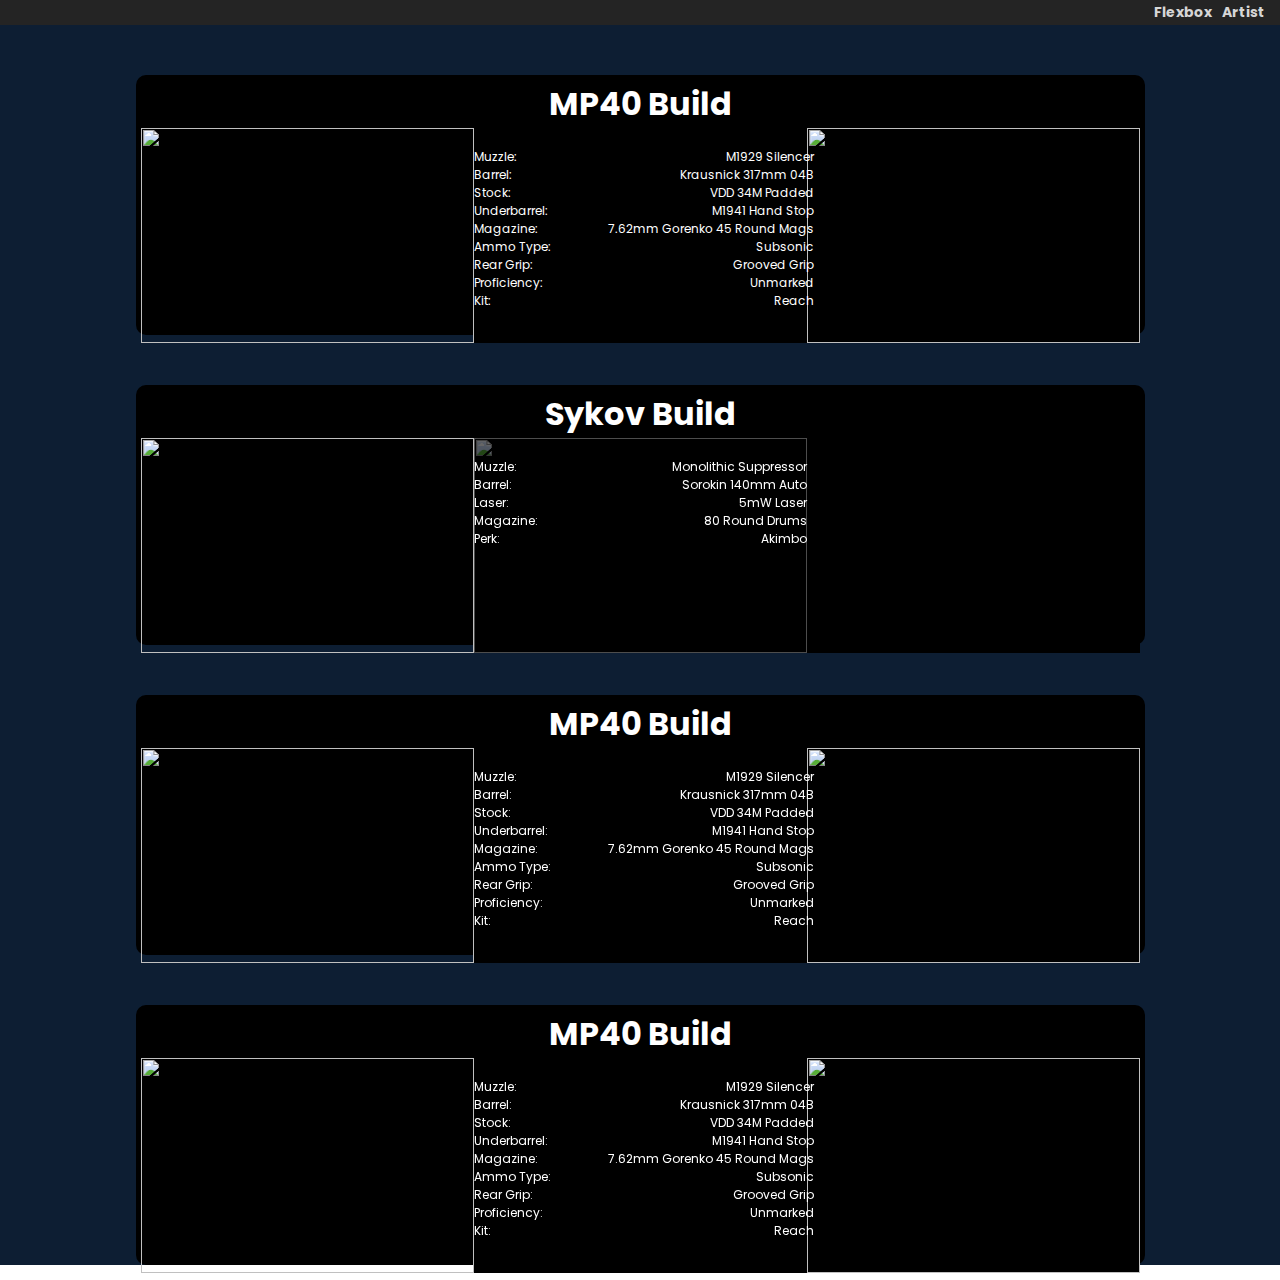
==== index.html @ e8457b79 "Added html, css, and background video." ====
<!DOCTYPE html>
<html lang="en">

<head>
    <meta charset="UTF-8">
    <meta http-equiv="X-UA-Compatible" content="IE=edge">
    <meta name="viewport" content="width=device-width, initial-scale=1.0">

    <!-- STYLES -->
    <link rel="stylesheet" href="styles.css">

    <!-- LINK ICON -->
    <link rel="shortcut icon" href="https://blissful-hugle-8249d8.netlify.app/images/flexbox-icon.png"
        type="image/x-icon">

    <!-- TITLE -->
    <title>FLEX PRACTICE</title>
</head>

<body>
    <section id="home">
        <video class="background-video" src="/videos/CYGN Final Animation.mp4" muted loop autoplay></video>

        <div class="navbar">

            <a href="#">
                <img class="flexbox-logo" src="https://blissful-hugle-8249d8.netlify.app/images/flexbox-icon.png"
                    alt="">
            </a>
            <div class="right-nav">
                <a href="index.html">
                    <h1 class="nav-heading">Flexbox</h1>
                </a>

                <a href="artist.html">
                    <h1 class="nav-heading">Artist</h1>
                </a>
            </div>
        </div>
        <div class="main-container">



            <div class="container">
                <a href="https://www.gamesatlas.com/cod-warzone-weapon-blueprints/vanguard/night" target="_blank">
                    <h1 class="title">MP40 Build</h1>
                    <div class="weapon-showcase">
                        <div class="gun">
                            <img class="mp40" src="/images/mp40.jpg" alt="">
                        </div>
                        <div class="build">
                            <!-- <img class="background-build" src="/images/BOCW-S3-Announcement-TOUT.jpg" alt=""> -->
                            <video class="backgroundvideo-build" src="/videos/FAWWK.mp4" muted autoplay loop></video>
                            <ul>
                                <li class="perklist">
                                    <div class="attachment-flex">
                                        <p class="text">Muzzle:</p>
                                        <p class="text">M1929 Silencer</p>
                                    </div>
                                </li>

                                <li class="perklist">
                                    <div class="attachment-flex">
                                        <p class="text">Barrel:</p>
                                        <p class="text">Krausnick 317mm 04B</p>
                                    </div>
                                </li>

                                <li class="perklist">
                                    <div class="attachment-flex">
                                        <p class="text">Stock:</p>
                                        <p class="text">VDD 34M Padded</p>
                                    </div>
                                </li>

                                <li class="perklist">
                                    <div class="attachment-flex">
                                        <p class="text">Underbarrel:</p>
                                        <p class="text">M1941 Hand Stop</p>
                                    </div>
                                </li>

                                <li class="perklist">
                                    <div class="attachment-flex">
                                        <p class="text">Magazine:</p>
                                        <p class="text">7.62mm Gorenko 45 Round Mags</p>
                                    </div>
                                </li>

                                <li class="perklist">
                                    <div class="attachment-flex">
                                        <p class="text">Ammo Type:</p>
                                        <p class="text">Subsonic</p>
                                    </div>
                                </li>

                                <li class="perklist">
                                    <div class="attachment-flex">
                                        <p class="text">Rear Grip:</p>
                                        <p class="text">Grooved Grip</p>
                                    </div>
                                </li>

                                <li class="perklist">
                                    <div class="attachment-flex">
                                        <p class="text">Proficiency:</p>
                                        <p class="text">Unmarked</p>
                                    </div>
                                </li>

                                <li class="perklist">
                                    <div class="attachment-flex">
                                        <p class="text">Kit:</p>
                                        <p class="text">Reach</p>
                                    </div>
                                </li>





                                <!-- <li class="perklist">Krausnick 317mm 04B</li> -->
                                <!-- <li class="perklist">VDD 34M Padded</li> -->
                                <!-- <li class="perklist">M1941 Hand Stop</li> -->
                                <!-- <li class="perklist">7.62mm Gorenko 45 Round Mags</li> -->
                                <!-- <li class="perklist">Subsonic</li> -->
                                <!-- <li class="perklist">Grooved Grip</li> -->
                                <!-- <li class="perklist">Unmarked</li> -->
                                <!-- <li class="perklist">Reach</li> -->
                            </ul>
                        </div>
                        <div class="map">
                            <img class="rebirth" src="/images/rebirth.jpg" alt="">
                        </div>

                    </div>
                </a>
            </div>

            <div class="container">
                <h1 class="title">Sykov Build</h1>
                <div class="weapon-showcase">
                    <div class="gun">
                        <img class="mp40" src="/images/sykov.jpeg" alt="">
                    </div>
                    <div class="build">
                        <img class="weapon-middle" src="/images/sykov.jpg" alt="">
                        <ul class="perklist1">
                            <li>
                                <div class="attachment-flex-space-between">
                                    <p class="text">Muzzle:</p>
                                    <p class="text">Monolithic Suppressor</p>
                                </div>
                            </li>

                            <li>
                                <div class="attachment-flex-space-between">
                                    <p class="text">Barrel:</p>
                                    <p class="text">Sorokin 140mm Auto</p>
                                </div>
                            </li>

                            <li>
                                <div class="attachment-flex-space-between">
                                    <p class="text">Laser:</p>
                                    <p class="text">5mW Laser</p>
                                </div>
                            </li>

                            <!-- <li class="perklist"> -->
                            <!-- <div class="attachment-flex"> -->
                            <!-- <p class="text">Underbarrel:</p> -->
                            <!-- <p class="text">M1941 Hand Stop</p> -->
                            <!-- </div> -->
                            <!-- </li> -->

                            <li>
                                <div class="attachment-flex-space-between">
                                    <p class="text">Magazine:</p>
                                    <p class="text">80 Round Drums</p>
                                </div>
                            </li>

                            <li>
                                <div class="attachment-flex-space-between">
                                    <p class="text">Perk:</p>
                                    <p class="text">Akimbo</p>
                                </div>
                            </li>

                            <!-- <li class="perklist"> -->
                            <!-- <div class="attachment-flex"> -->
                            <!-- <p class="text">Rear Grip:</p> -->
                            <!-- <p class="text">Grooved Grip</p> -->
                            <!-- </div> -->
                            <!-- </li> -->

                            <!-- <li class="perklist"> -->
                            <!-- <div class="attachment-flex"> -->
                            <!-- <p class="text">Proficiency:</p> -->
                            <!-- <p class="text">Unmarked</p> -->
                            <!-- </div> -->
                            <!-- </li> -->

                            <!-- <li class="perklist"> -->
                            <!-- <div class="attachment-flex"> -->
                            <!-- <p class="text">Kit:</p> -->
                            <!-- <p class="text">Reach</p> -->
                            <!-- </div> -->
                            <!-- </li> -->





                            <!-- <li class="perklist">Krausnick 317mm 04B</li> -->
                            <!-- <li class="perklist">VDD 34M Padded</li> -->
                            <!-- <li class="perklist">M1941 Hand Stop</li> -->
                            <!-- <li class="perklist">7.62mm Gorenko 45 Round Mags</li> -->
                            <!-- <li class="perklist">Subsonic</li> -->
                            <!-- <li class="perklist">Grooved Grip</li> -->
                            <!-- <li class="perklist">Unmarked</li> -->
                            <!-- <li class="perklist">Reach</li> -->
                        </ul>
                    </div>
                    <div class="map">
                        <!-- <img class="rebirth" src="/images/rebirth.jpg" alt=""> -->
                        <video class="backgroundvideo-third" src="/videos/pistol kills x2.mp4" muted autoplay
                            loop></video>
                    </div>

                </div>
            </div>

            <div class="container">
                <h1 class="title">MP40 Build</h1>
                <div class="weapon-showcase">
                    <div class="gun">
                        <img class="mp40" src="/images/mp40.jpg" alt="">
                    </div>
                    <div class="build">
                        <ul>
                            <li class="perklist">
                                <div class="attachment-flex">
                                    <p class="text">Muzzle:</p>
                                    <p class="text">M1929 Silencer</p>
                                </div>
                            </li>

                            <li class="perklist">
                                <div class="attachment-flex">
                                    <p class="text">Barrel:</p>
                                    <p class="text">Krausnick 317mm 04B</p>
                                </div>
                            </li>

                            <li class="perklist">
                                <div class="attachment-flex">
                                    <p class="text">Stock:</p>
                                    <p class="text">VDD 34M Padded</p>
                                </div>
                            </li>

                            <li class="perklist">
                                <div class="attachment-flex">
                                    <p class="text">Underbarrel:</p>
                                    <p class="text">M1941 Hand Stop</p>
                                </div>
                            </li>

                            <li class="perklist">
                                <div class="attachment-flex">
                                    <p class="text">Magazine:</p>
                                    <p class="text">7.62mm Gorenko 45 Round Mags</p>
                                </div>
                            </li>

                            <li class="perklist">
                                <div class="attachment-flex">
                                    <p class="text">Ammo Type:</p>
                                    <p class="text">Subsonic</p>
                                </div>
                            </li>

                            <li class="perklist">
                                <div class="attachment-flex">
                                    <p class="text">Rear Grip:</p>
                                    <p class="text">Grooved Grip</p>
                                </div>
                            </li>

                            <li class="perklist">
                                <div class="attachment-flex">
                                    <p class="text">Proficiency:</p>
                                    <p class="text">Unmarked</p>
                                </div>
                            </li>

                            <li class="perklist">
                                <div class="attachment-flex">
                                    <p class="text">Kit:</p>
                                    <p class="text">Reach</p>
                                </div>
                            </li>





                            <!-- <li class="perklist">Krausnick 317mm 04B</li> -->
                            <!-- <li class="perklist">VDD 34M Padded</li> -->
                            <!-- <li class="perklist">M1941 Hand Stop</li> -->
                            <!-- <li class="perklist">7.62mm Gorenko 45 Round Mags</li> -->
                            <!-- <li class="perklist">Subsonic</li> -->
                            <!-- <li class="perklist">Grooved Grip</li> -->
                            <!-- <li class="perklist">Unmarked</li> -->
                            <!-- <li class="perklist">Reach</li> -->
                        </ul>
                    </div>
                    <div class="map">
                        <img class="rebirth" src="/images/rebirth.jpg" alt="">
                    </div>

                </div>
            </div>

            <div class="container">
                <h1 class="title">MP40 Build</h1>
                <div class="weapon-showcase">
                    <div class="gun">
                        <img class="mp40" src="/images/mp40.jpg" alt="">
                    </div>
                    <div class="build">
                        <ul>
                            <li class="perklist">
                                <div class="attachment-flex">
                                    <p class="text">Muzzle:</p>
                                    <p class="text">M1929 Silencer</p>
                                </div>
                            </li>

                            <li class="perklist">
                                <div class="attachment-flex">
                                    <p class="text">Barrel:</p>
                                    <p class="text">Krausnick 317mm 04B</p>
                                </div>
                            </li>

                            <li class="perklist">
                                <div class="attachment-flex">
                                    <p class="text">Stock:</p>
                                    <p class="text">VDD 34M Padded</p>
                                </div>
                            </li>

                            <li class="perklist">
                                <div class="attachment-flex">
                                    <p class="text">Underbarrel:</p>
                                    <p class="text">M1941 Hand Stop</p>
                                </div>
                            </li>

                            <li class="perklist">
                                <div class="attachment-flex">
                                    <p class="text">Magazine:</p>
                                    <p class="text">7.62mm Gorenko 45 Round Mags</p>
                                </div>
                            </li>

                            <li class="perklist">
                                <div class="attachment-flex">
                                    <p class="text">Ammo Type:</p>
                                    <p class="text">Subsonic</p>
                                </div>
                            </li>

                            <li class="perklist">
                                <div class="attachment-flex">
                                    <p class="text">Rear Grip:</p>
                                    <p class="text">Grooved Grip</p>
                                </div>
                            </li>

                            <li class="perklist">
                                <div class="attachment-flex">
                                    <p class="text">Proficiency:</p>
                                    <p class="text">Unmarked</p>
                                </div>
                            </li>

                            <li class="perklist">
                                <div class="attachment-flex">
                                    <p class="text">Kit:</p>
                                    <p class="text">Reach</p>
                                </div>
                            </li>





                            <!-- <li class="perklist">Krausnick 317mm 04B</li> -->
                            <!-- <li class="perklist">VDD 34M Padded</li> -->
                            <!-- <li class="perklist">M1941 Hand Stop</li> -->
                            <!-- <li class="perklist">7.62mm Gorenko 45 Round Mags</li> -->
                            <!-- <li class="perklist">Subsonic</li> -->
                            <!-- <li class="perklist">Grooved Grip</li> -->
                            <!-- <li class="perklist">Unmarked</li> -->
                            <!-- <li class="perklist">Reach</li> -->
                        </ul>
                    </div>
                    <div class="map">
                        <img class="rebirth" src="/images/rebirth.jpg" alt="">
                    </div>

                </div>
            </div>

        </div>
        <div class="overlay"></div>
        <div class="black"></div>
    </section>

</body>

</html>
---- styles.css ----
@import url("https://fonts.googleapis.com/css2?family=Poppins:wght@400;500;800;900&display=swap");

* {
  margin: 0;
  padding: 0;
  font-family: "Poppins", sans-serif;
}

/* 1st Container */

#home {
  position: absolute;
  right: 0;
  width: 100%;
  min-height: 100vh;
}

#home .background-video {
  position: absolute;
  top: 0;
  left: 0;
  width: 100%;
  height: 100%;
  object-fit: cover;
  opacity: 1;
  z-index: -5;
}

.overlay {
  /* background: rgba(7, 37, 43, 0.3); */
  position: absolute;
  top: 0;
  left: 0;
  width: 100%;
  height: 100%;
  z-index: -2;
  opacity: 1;
  mix-blend-mode: overlay;
  background-color: rgb(33, 75, 129);
}

.black {
  position: absolute;
  top: 0;
  left: 0;
  width: 100%;
  height: 100%;
  background-color: black;
  z-index: -1;
  opacity: 0.6;
}

/* NAVBAR */

.navbar {
  background-color: rgb(36, 36, 36);
  display: flex;
  justify-content: space-between;
  align-items: center;
}

.right-nav {
  display: flex;
  gap: 10px;
  margin-right: 15px;
}

.flexbox-logo {
  width: 50px;
  margin-top: 10px;
  object-fit: cover;
}

.main-container {
  display: flex;
  flex-wrap: wrap;
}

.nav-heading {
  /* background-color: rgb(209, 209, 209); */
  background-color: none;
  color: rgb(214, 214, 214);
  /* width: 10px; */
  font-size: 14px;
}

.nav-heading:hover {
  color: white;
}
/* ----------------------------------------------- */

iframe {
  margin: 75px auto;
  display: block;
}

.container {
  background-color: black;
  border-color: black;
  border-radius: 10px;
  border-style: solid;
  border-width: 5px;
  color: black;
  height: 250px;
  margin: 50px auto 0px;
  width: 999px;
}

.title {
  /* background-color: rgb(209, 209, 209); */
  background-color: none;
  text-align: center;
  color: white;
}

.weapon-showcase {
  /* background-color: yellow; */
  display: flex;
  height: 215px;
  width: 999px;
  justify-content: space-between;
}

.mp40 {
  /* max-width: 333; */
  height: 215px;
  width: 333px;
}

ul {
  list-style: none;
  z-index: 3;
  position: absolute;
}

.perklist {
  color: white;
}

.perklist:first-child {
  margin-top: 20px;
}

.build {
  background-color: black;
  width: 333px;
  height: 215px;
}

.background-build {
  width: 333px;
  height: 215px;
  z-index: 1;
  position: absolute;
  opacity: 0.4;
}

.backgroundvideo-build {
  width: 333px;
  height: 215px;
  z-index: 1;
  position: absolute;
  opacity: 0.4;
  object-fit: cover;
}

.attachment-flex {
  display: flex;
  /* background-color: red; */
  /* max-width: 333px; */
  /* max-width: 375px; */
  justify-content: space-between;
  gap: 70px;
}

.attachment-flex-space-between {
  display: flex;
  justify-content: space-between;
  /* background-color: blue; */
  width: 333px;
  color: white;
  /* height: 29px; */
}

.perklist1 {
  margin-top: 20px;
}

.text {
  font-size: 12px;
}

.map {
  background-color: black;
  width: 333px;
  height: 215px;
}

.backgroundvideo-third {
  width: 333px;
  height: 215px;
  z-index: 1;
  position: absolute;
  opacity: 1;
  object-fit: cover;
}

.weapon-middle {
  width: 333px;
  height: 215px;
  z-index: 1;
  position: absolute;
  opacity: 0.4;
  /* object-fit: cover; */
}

.rebirth {
  height: 215px;
  width: 333px;
}

a {
  text-decoration: none;
}

a:visited {
  color: inherit;
}

@media screen and (max-width: 1010px) {
}

/* ARTIST SECOND PAGE */

.artist-zone {
  /* background-color: yellow; */
  /* position: absolute; */
  /* top: 50%; */
  /* left: 50%; */
  /* -ms-transform: translate(50%, 50%); */
  /* transform: translate(0%, 20%); */
  /* margin-top: 10%; */
  margin-bottom: 100px;
}

.artist-title {
  /* background-color: red; */
  text-align: center;
}

.artist-container {
  /* width: 1000px; */
  /* height: 500px; */
  /* background-color: rgb(75, 60, 60); */
  margin: 10px auto auto;
  display: flex;
  justify-content: center;
}

.artist {
  color: white;
  /* text-align: center; */
  /* background-color: blue; */
  display: inline-block;
  margin: auto;
}

.artist-name {
  /* color: white; */
  font-size: 12px;
}

.artist-img {
  height: 150px;
  width: 150px;
  object-fit: cover;
  border-radius: 50%;
}

.artist-images {
  display: flex;
  flex-direction: column;
  /* background-color: red; */
  width: 150px;
  align-items: center;
  gap: 10px;
}

.artist-images:hover {
  color: white;
}

.artist-showcase {
  display: flex;
  gap: 30px;
  flex-wrap: wrap;
  justify-content: center;
  color: rgb(214, 214, 214);
}

/* .artist-showcase:hover { */
/* color: white; */
/* } */

/* a:hover { */
/* color: white; */
/* } */

/* a:-webkit-any-link { */
/* color: inherit; */
/* } */

/* @media screen and (max-width: 660px) { */
/* .artist-zone { */
/* position: relative; */
/* } */
/* } */
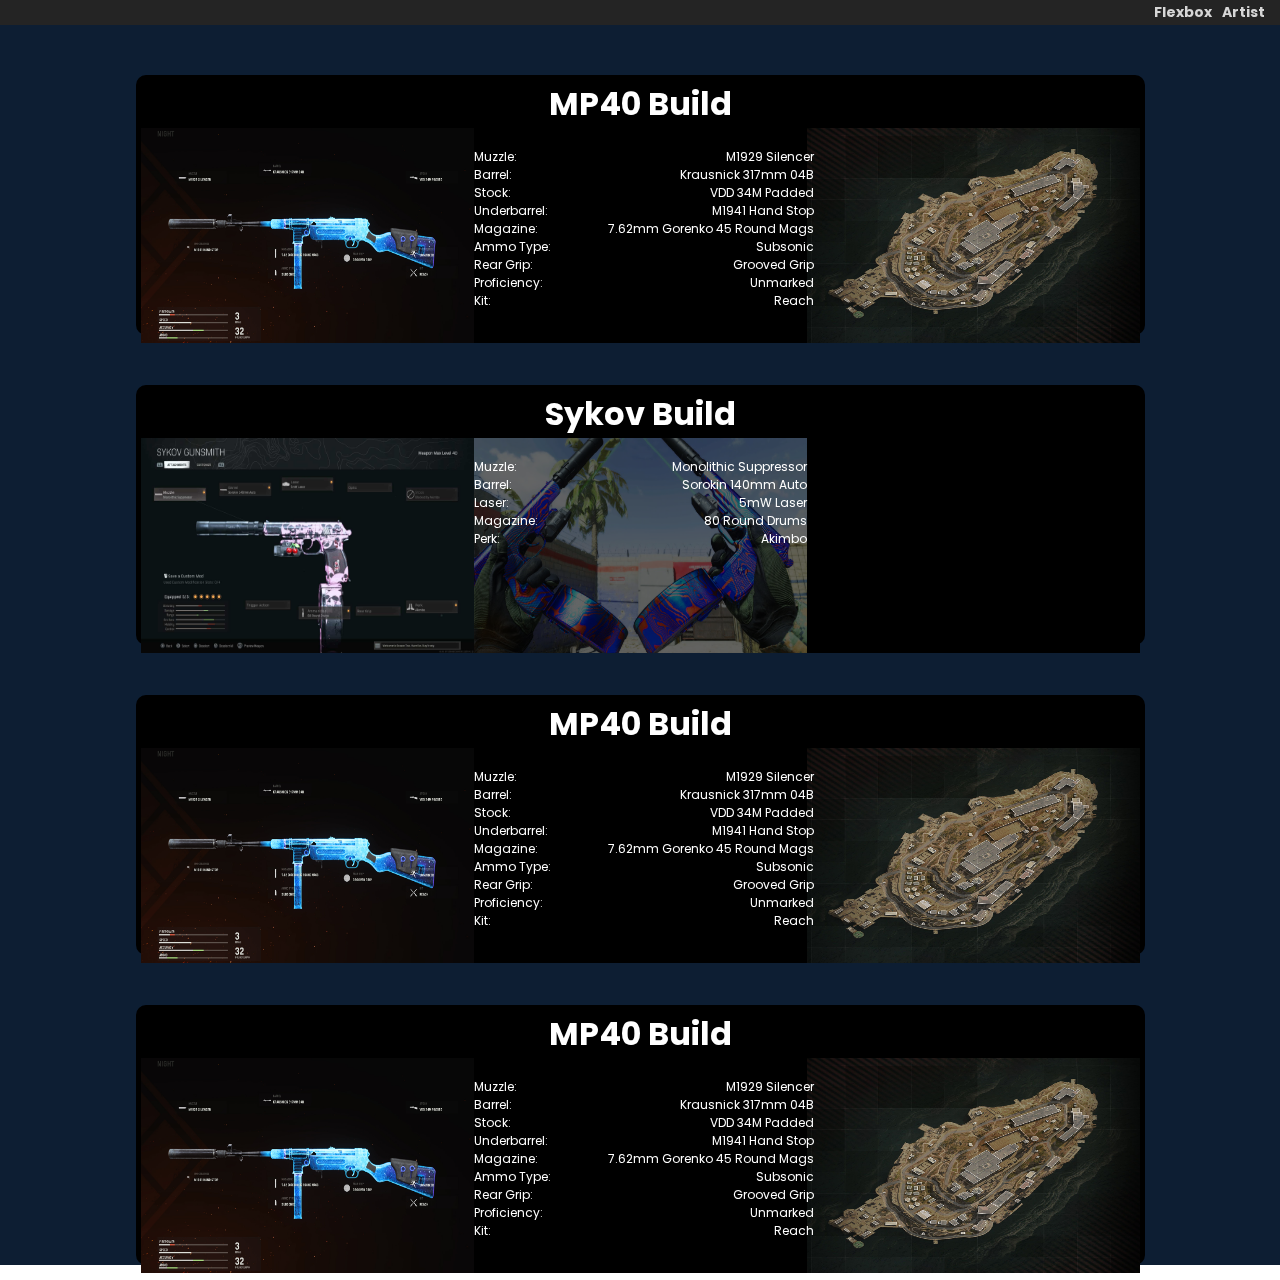
==== commit 5f7b0db5: "Update index.html" ====
--- a/index.html
+++ b/index.html
@@ -46,7 +46,7 @@
                     <h1 class="title">MP40 Build</h1>
                     <div class="weapon-showcase">
                         <div class="gun">
-                            <img class="mp40" src="/images/mp40.jpg" alt="">
+                            <img class="mp40" src="images/mp40.jpg" alt="">
                         </div>
                         <div class="build">
                             <!-- <img class="background-build" src="/images/BOCW-S3-Announcement-TOUT.jpg" alt=""> -->
@@ -423,4 +423,4 @@
 
 </body>
 
-</html>+</html>
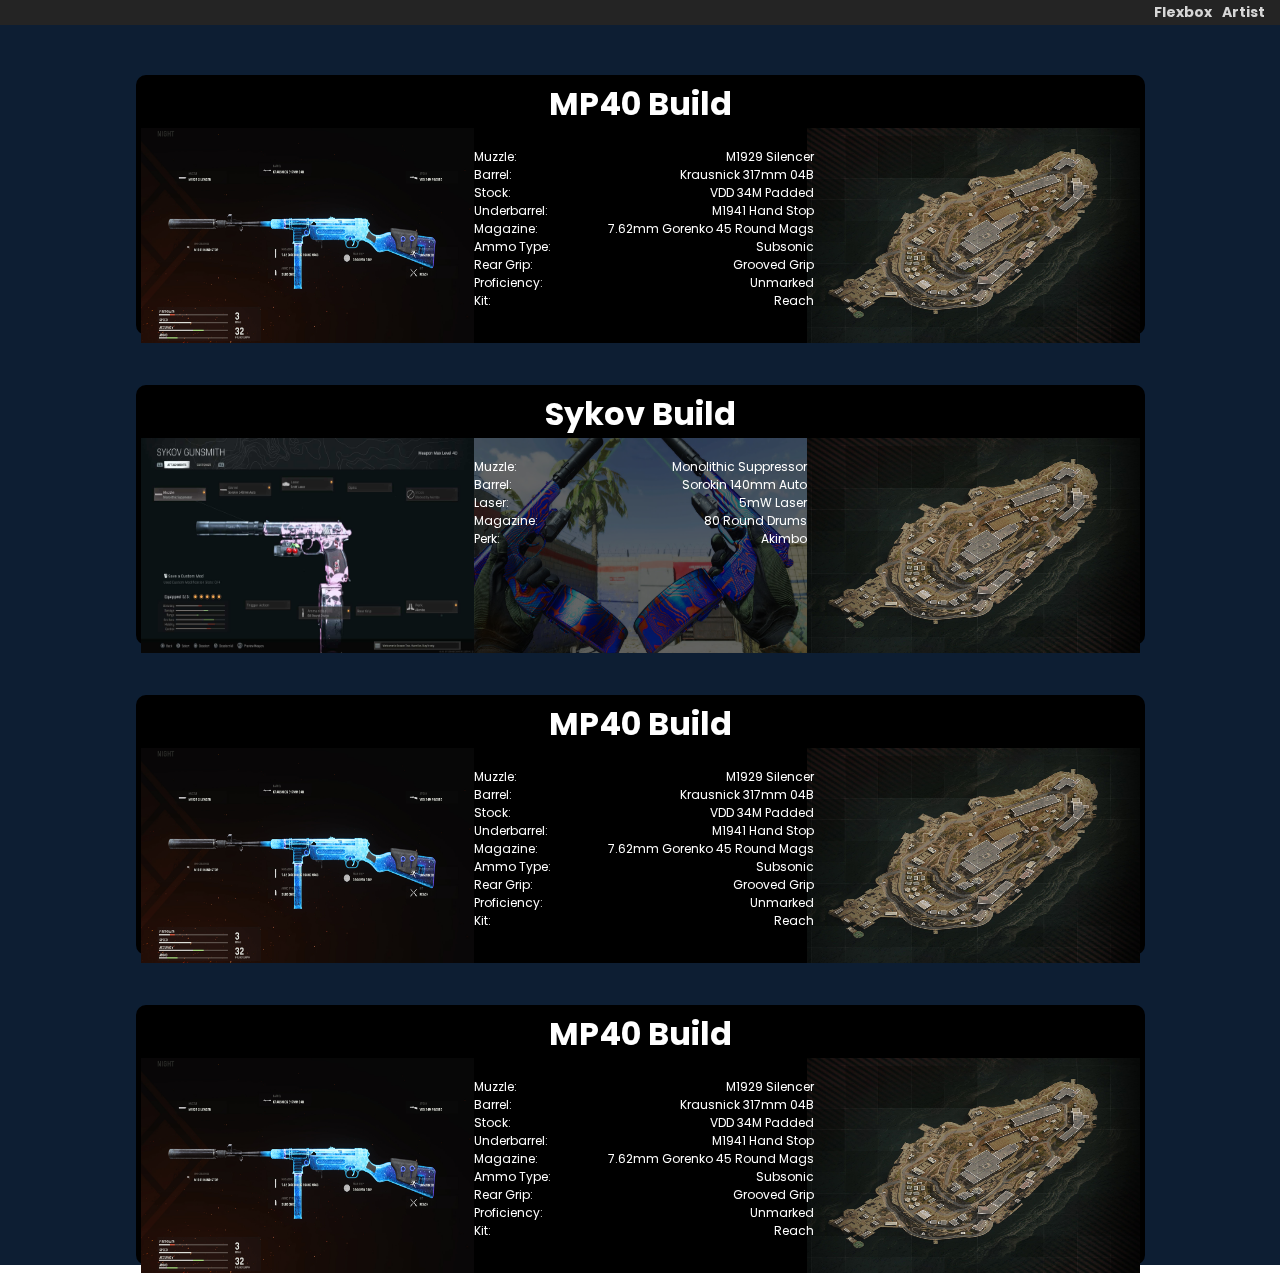
==== commit 58e54cb4: "Update index.html" ====
--- a/index.html
+++ b/index.html
@@ -19,7 +19,7 @@
 
 <body>
     <section id="home">
-        <video class="background-video" src="/videos/CYGN Final Animation.mp4" muted loop autoplay></video>
+        <video class="background-video" src="videos/CYGN Final Animation.mp4" muted loop autoplay></video>
 
         <div class="navbar">
 
@@ -49,7 +49,7 @@
                             <img class="mp40" src="images/mp40.jpg" alt="">
                         </div>
                         <div class="build">
-                            <!-- <img class="background-build" src="/images/BOCW-S3-Announcement-TOUT.jpg" alt=""> -->
+                            <!-- <img class="background-build" src="images/BOCW-S3-Announcement-TOUT.jpg" alt=""> -->
                             <video class="backgroundvideo-build" src="/videos/FAWWK.mp4" muted autoplay loop></video>
                             <ul>
                                 <li class="perklist">
@@ -130,7 +130,7 @@
                             </ul>
                         </div>
                         <div class="map">
-                            <img class="rebirth" src="/images/rebirth.jpg" alt="">
+                            <img class="rebirth" src="images/rebirth.jpg" alt="">
                         </div>
 
                     </div>
@@ -141,10 +141,10 @@
                 <h1 class="title">Sykov Build</h1>
                 <div class="weapon-showcase">
                     <div class="gun">
-                        <img class="mp40" src="/images/sykov.jpeg" alt="">
+                        <img class="mp40" src="images/sykov.jpeg" alt="">
                     </div>
                     <div class="build">
-                        <img class="weapon-middle" src="/images/sykov.jpg" alt="">
+                        <img class="weapon-middle" src="images/sykov.jpg" alt="">
                         <ul class="perklist1">
                             <li>
                                 <div class="attachment-flex-space-between">
@@ -224,10 +224,8 @@
                         </ul>
                     </div>
                     <div class="map">
-                        <!-- <img class="rebirth" src="/images/rebirth.jpg" alt=""> -->
-                        <video class="backgroundvideo-third" src="/videos/pistol kills x2.mp4" muted autoplay
-                            loop></video>
-                    </div>
+                            <img class="rebirth" src="images/rebirth.jpg" alt="">
+                        </div>
 
                 </div>
             </div>
@@ -236,7 +234,7 @@
                 <h1 class="title">MP40 Build</h1>
                 <div class="weapon-showcase">
                     <div class="gun">
-                        <img class="mp40" src="/images/mp40.jpg" alt="">
+                        <img class="mp40" src="images/mp40.jpg" alt="">
                     </div>
                     <div class="build">
                         <ul>
@@ -318,7 +316,7 @@
                         </ul>
                     </div>
                     <div class="map">
-                        <img class="rebirth" src="/images/rebirth.jpg" alt="">
+                        <img class="rebirth" src="images/rebirth.jpg" alt="">
                     </div>
 
                 </div>
@@ -328,7 +326,7 @@
                 <h1 class="title">MP40 Build</h1>
                 <div class="weapon-showcase">
                     <div class="gun">
-                        <img class="mp40" src="/images/mp40.jpg" alt="">
+                        <img class="mp40" src="images/mp40.jpg" alt="">
                     </div>
                     <div class="build">
                         <ul>
@@ -410,7 +408,7 @@
                         </ul>
                     </div>
                     <div class="map">
-                        <img class="rebirth" src="/images/rebirth.jpg" alt="">
+                        <img class="rebirth" src="images/rebirth.jpg" alt="">
                     </div>
 
                 </div>
